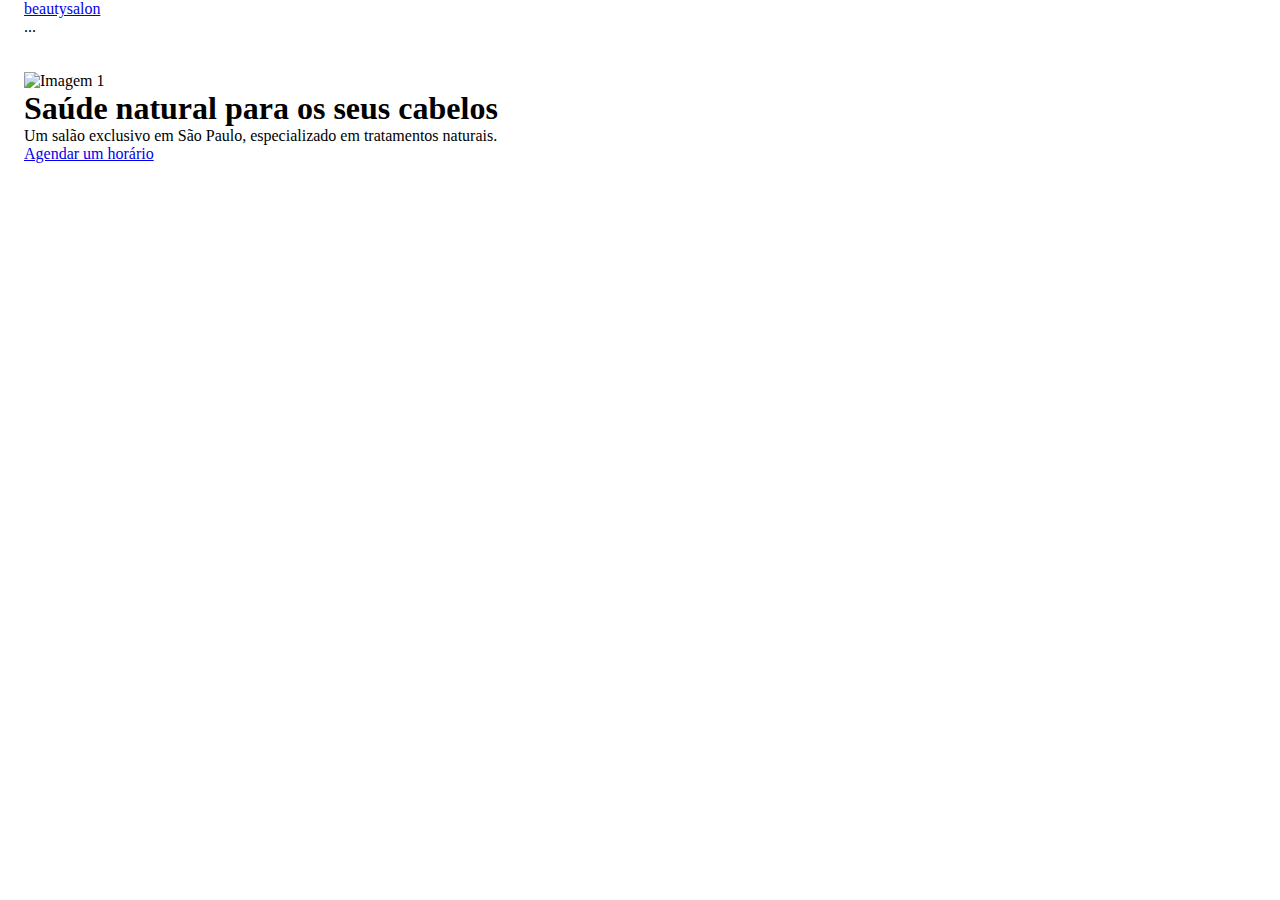
==== index.html @ e2d95078 "Commit inicial" ====
<!DOCTYPE html>
<html lang="en">
  <head>
    <meta charset="UTF-8" />
    <meta http-equiv="X-UA-Compatible" content="IE=edge" />
    <meta name="viewport" content="width=device-width, initial-scale=1.0" />
    <title>OriginSix</title>
    <!-- Styles -->
    <link rel="stylesheet" href="style.css" />
  </head>
  <body>
    <header id="header">
      <nav class="container">
        <a class="logo" href="#">beautysalon</a>
        <div>...</div>
      </nav>
    </header>

    <main>
      <section>
        <div class="container">
          <img
            src="https://images.unsplash.com/photo-1562322140-8baeececf3df?ixid=MnwxMjA3fDB8MHxwaG90by1wYWdlfHx8fGVufDB8fHx8&ixlib=rb-1.2.1&auto=format&fit=crop&w=750&q=80"
            alt="Imagem 1"
          />
          <h1>Saúde natural para os seus cabelos</h1>
          <p>
            Um salão exclusivo em São Paulo, especializado em tratamentos
            naturais.
          </p>
          <a href="#">Agendar um horário</a>
        </div>
      </section>
    </main>
  </body>
</html>
---- style.css ----
/* RESET */
* { 
    margin: 0;
    padding: 0;
    box-sizing: border-box;
}

:root {


}

#header {
    height: 4.5rem;
}

.container {
    width: 90%;
    margin-left: 1.5rem;
    margin-right: 1.5rem;
}
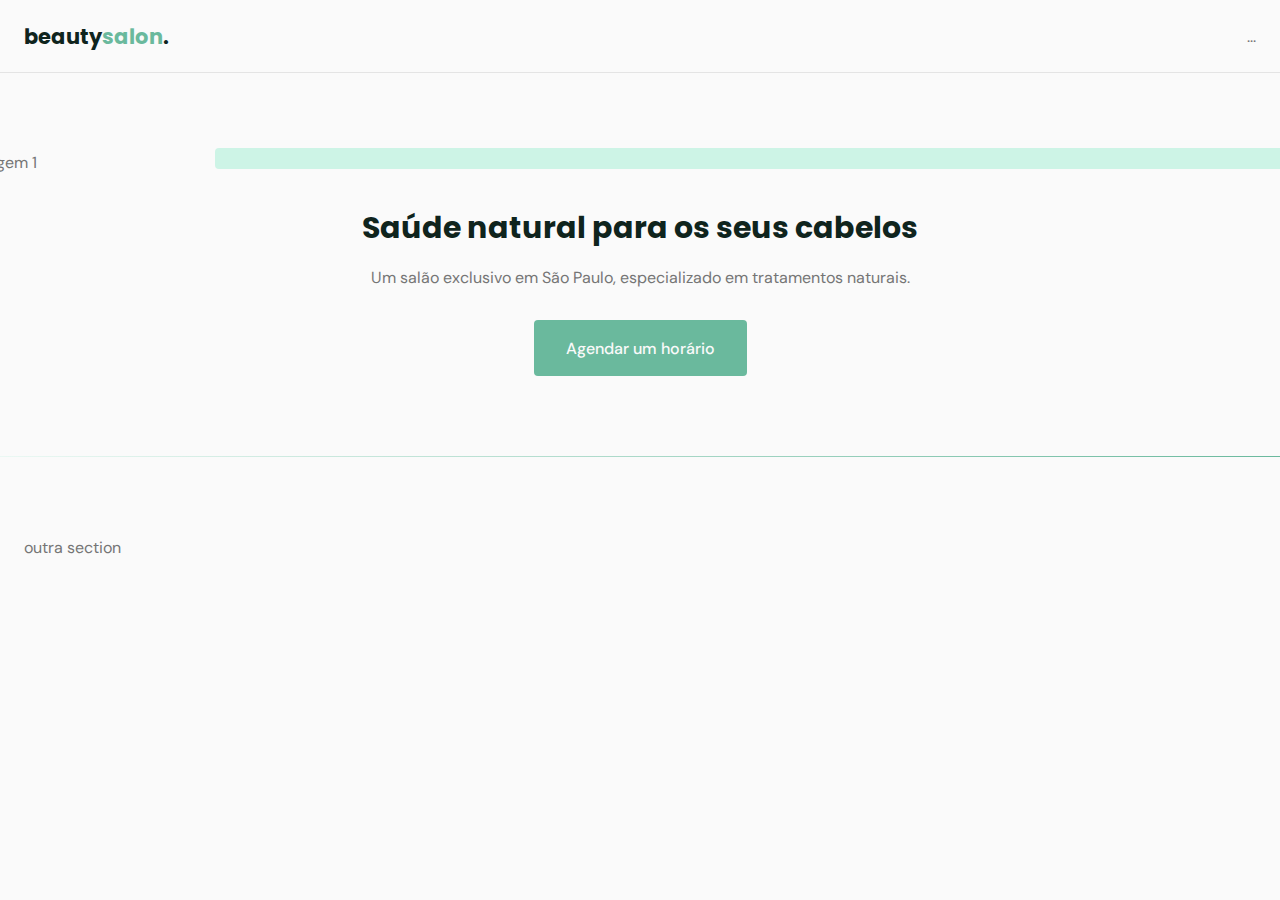
==== commit 40eb9808: "Commit 29/06/2021" ====
--- a/index.html
+++ b/index.html
@@ -7,29 +7,47 @@
     <title>OriginSix</title>
     <!-- Styles -->
     <link rel="stylesheet" href="style.css" />
+
+    <!-- Fonts -->
+    <link rel="preconnect" href="https://fonts.googleapis.com" />
+    <link rel="preconnect" href="https://fonts.gstatic.com" crossorigin />
+    <link
+      href="https://fonts.googleapis.com/css2?family=DM+Sans:wght@400;500;700&family=Poppins:wght@400;500;700&display=swap"
+      rel="stylesheet"
+    />
   </head>
   <body>
     <header id="header">
       <nav class="container">
-        <a class="logo" href="#">beautysalon</a>
-        <div>...</div>
+        <a class="logo" href="#">beauty<span>salon</span>.</a>
+        <div class="menu">...</div>
       </nav>
     </header>
 
     <main>
-      <section>
-        <div class="container">
-          <img
-            src="https://images.unsplash.com/photo-1562322140-8baeececf3df?ixid=MnwxMjA3fDB8MHxwaG90by1wYWdlfHx8fGVufDB8fHx8&ixlib=rb-1.2.1&auto=format&fit=crop&w=750&q=80"
-            alt="Imagem 1"
-          />
-          <h1>Saúde natural para os seus cabelos</h1>
-          <p>
-            Um salão exclusivo em São Paulo, especializado em tratamentos
-            naturais.
-          </p>
-          <a href="#">Agendar um horário</a>
+      <section class="section" id="home">
+        <div class="container grid">
+          <div class="image">
+            <img
+              src="https://images.unsplash.com/photo-1562322140-8baeececf3df?ixid=MnwxMjA3fDB8MHxwaG90by1wYWdlfHx8fGVufDB8fHx8&ixlib=rb-1.2.1&auto=format&fit=crop&w=750&q=80"
+              alt="Imagem 1"
+            />
+          </div>
+          <div class="text">
+            <h1>Saúde natural para os seus cabelos</h1>
+            <p>
+              Um salão exclusivo em São Paulo, especializado em tratamentos
+              naturais.
+            </p>
+            <a class="button" href="#">Agendar um horário</a>
+          </div>
         </div>
+      </section>
+
+      <div class="divider-1"></div>
+
+      <section class="section">
+        <div class="container">outra section</div>
       </section>
     </main>
   </body>
--- a/style.css
+++ b/style.css
@@ -1,21 +1,172 @@
-/* RESET */
+/*==================== RESET ================== */
+
 * { 
     margin: 0;
     padding: 0;
     box-sizing: border-box;
 }
 
+a {
+    text-decoration: none;
+}
+
+img {
+    width: 100%;
+    height: auto;
+}
+
+/*==================== VARIABLES ================== */
 :root {
+    --header-height: 4.5rem;
+    /* colors */
+    --hue: 159;
+    /* HSL color mode */
+    --base-color: hsl(var(--hue) 36% 57%);
+    --base-color-second: hsl(var(--hue) 65% 88%);
+    --base-color-alt: hsl(var(--hue) 57% 53%);
+    --title-color: hsl(var(--hue) 41% 10%);
+    --text-color: hsl(0 0% 46%);
+    --text-color-light: hsl(0 0% 98%);
+    --body-color: hsl(0 0% 98%);
+}
 
+/*==================== BASE ================== */
+body {
+    font: 400 1rem 'DM Sans', Sans-serif;
+    color: var(--text-color);
+    background: var(--body-color);
+    -webkit-font-smoothing: antialiased;
+}
+
+h1 {
+    font: 700 1.875rem 'Poppins', Sans-serif;
+    color: var(--title-color);
+    -webkit-font-smoothing: auto;
+}
+
+.button {
+    background-color: var(--base-color);
+    color: var(--text-color-light);
+    height: 3.5rem;
+    display: inline-flex;
+    align-items: center;
+    padding: 0 2rem;
+    border-radius: .25rem;
+    font: 500 1rem 'DM Sans', sans-serif;
+    transition: background 0.3s;
+}
+
+.button:hover {
+    background: var(--base-color-alt);
+}
+
+.divider-1 {
+    height: 1px;
+    background: linear-gradient(
+        270deg, 
+        hsla(var(--hue), 36%, 57%, 1) 0%, 
+        hsla(var(--hue), 65%, 88%, 0.34) 100%
+    );
+}
+
+
+/*==================== LAYOUT ================== */
+#header {
+    border-bottom: 1px solid #e4e4e4;
+    margin-bottom: 2rem;
+    display: flex;
+
+    
+    position: fixed;
+    top: 0;
+    left: 0;
+    z-index: 100;
+    background-color: var(--body-color);
+    width: 100%;
+}
+
+nav {    
+    height: var(--header-height);
+    display: flex;
+    align-items: center;
+    justify-content: space-between;
+    width: 100%;
+}
+
+.logo {
+    font: 700 1.31rem 'Poppins', Sans-serif;
+    color: var(--title-color);
 
 }
 
-#header {
-    height: 4.5rem;
-}
+.logo span {
+    color: var(--base-color);
+ }
 
 .container {
-    width: 90%;
     margin-left: 1.5rem;
     margin-right: 1.5rem;
 }
+
+.grid {
+    display: grid;
+    gap: 2rem;
+}
+
+.section {
+    padding: 5rem 0;
+}
+
+main {
+    margin-top: var(--header-height);
+}
+
+/*==================== HOME ================== */
+#home {
+    overflow: hidden;
+}
+
+#home .container {
+    margin: 0;
+}
+
+#home .image {
+    position: relative;
+}
+
+#home .image::before{
+    content: '';
+    height: 100%;
+    width: 100%;
+    background: var(--base-color-second);
+    position: absolute;
+    top: -16.8%;
+    left: 16.8%;
+    z-index: 0;
+    
+}
+
+#home .image img{
+    position: relative;
+    right: 2.93rem;
+}
+
+#home .image img,
+#home .image::before{
+    border-radius: 0.25rem;
+}
+
+#home .text {
+    margin-left: 1.5rem;
+    margin-right: 1.5rem;
+    text-align: center;
+}
+
+#home .text h1 {
+    margin-bottom: 1rem;
+}
+
+#home .text p {
+    margin-bottom: 2rem;
+    max-width: 100%;
+}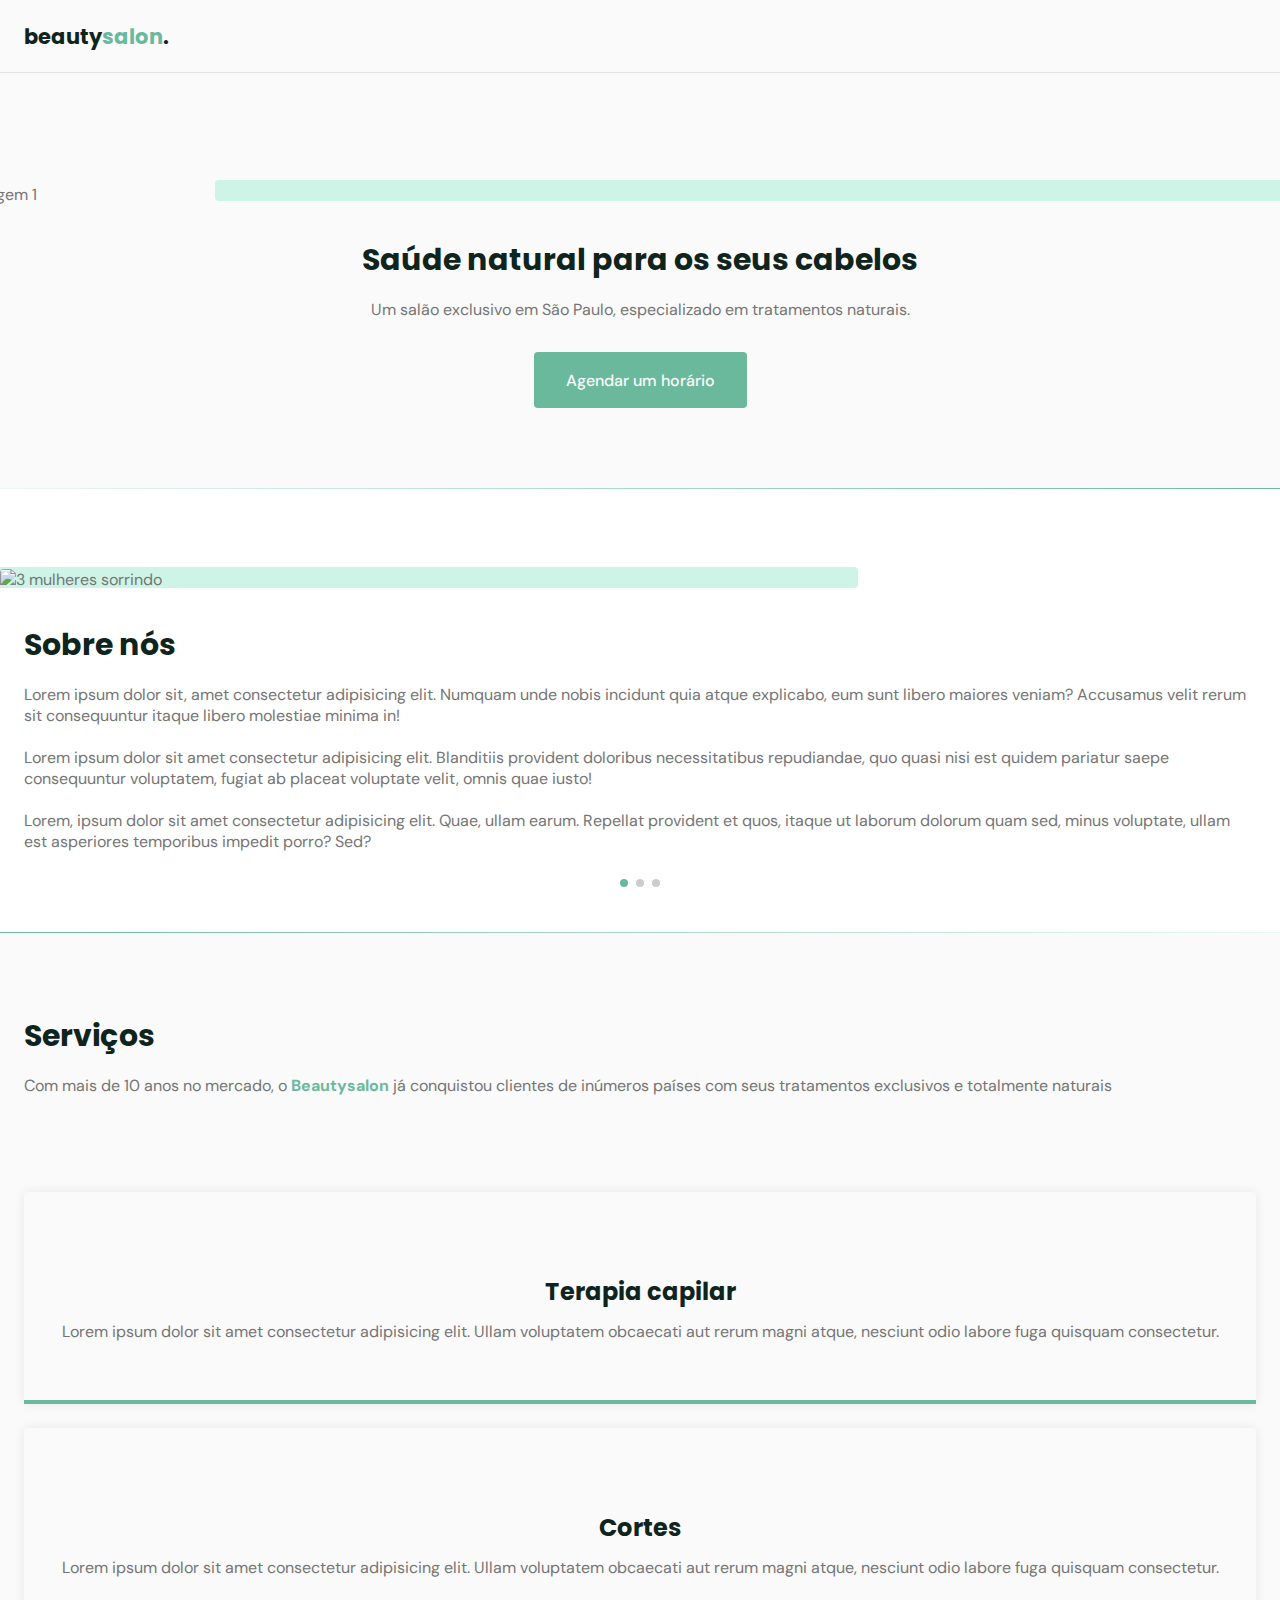
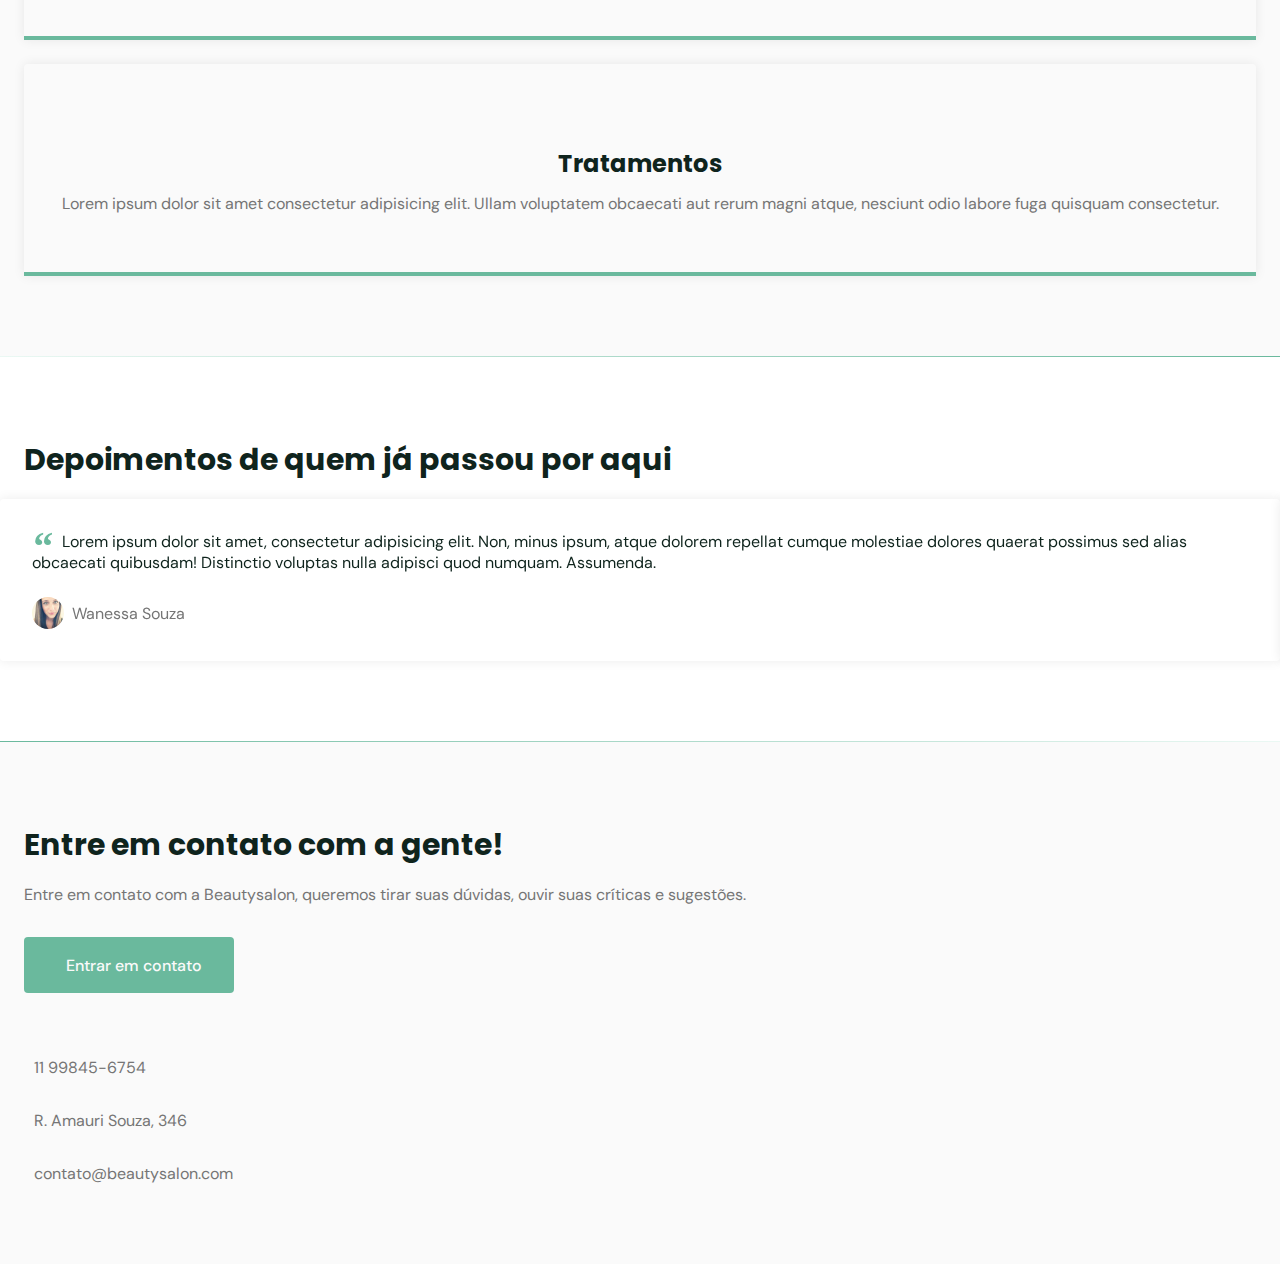
==== commit 9346784d: "Commit 01/072021" ====
--- a/index.html
+++ b/index.html
@@ -1,10 +1,21 @@
 <!DOCTYPE html>
-<html lang="en">
+<html lang="pt_BR">
   <head>
+    <!-- PAGE INFO -->
     <meta charset="UTF-8" />
     <meta http-equiv="X-UA-Compatible" content="IE=edge" />
     <meta name="viewport" content="width=device-width, initial-scale=1.0" />
     <title>OriginSix</title>
+
+    <!-- Icons -->
+    <link rel="stylesheet" href="assests/fonts/style.css" />
+
+    <!-- Swiper -->
+    <link
+      rel="stylesheet"
+      href="https://unpkg.com/swiper/swiper-bundle.min.css"
+    />
+
     <!-- Styles -->
     <link rel="stylesheet" href="style.css" />
 
@@ -20,10 +31,23 @@
     <header id="header">
       <nav class="container">
         <a class="logo" href="#">beauty<span>salon</span>.</a>
-        <div class="menu">...</div>
+        <!-- menu -->
+        <div class="menu">
+          <ul class="grid">
+            <li><a class="title" href="#home">Início</a></li>
+            <li><a class="title" href="#about">Sobre</a></li>
+            <li><a class="title" href="#services">Serviços</a></li>
+            <li><a class="title" href="#testimonials">Depoimentos</a></li>
+            <li><a class="title" href="#contact">Contato</a></li>
+          </ul>
+        </div>
+        <!-- /menu -->
+        <div class="toggle icon-menu"></div>
+        <div class="toggle icon-close"></div>
       </nav>
     </header>
 
+    <!-- HOME -->
     <main>
       <section class="section" id="home">
         <div class="container grid">
@@ -34,7 +58,7 @@
             />
           </div>
           <div class="text">
-            <h1>Saúde natural para os seus cabelos</h1>
+            <h2 class="title">Saúde natural para os seus cabelos</h2>
             <p>
               Um salão exclusivo em São Paulo, especializado em tratamentos
               naturais.
@@ -46,9 +70,195 @@
 
       <div class="divider-1"></div>
 
-      <section class="section">
-        <div class="container">outra section</div>
+      <!-- ABOUT -->
+      <section class="section" id="about">
+        <div class="container grid">
+          <div class="image">
+            <img
+              src="https://images.unsplash.com/photo-1559599101-f09722fb4948?ixid=MnwxMjA3fDB8MHxzZWFyY2h8Mnx8aGFpcmRyZXNzZXJ8ZW58MHx8MHx8&ixlib=rb-1.2.1&auto=format&fit=crop&w=500&q=60"
+              alt="3 mulheres sorrindo"
+            />
+          </div>
+          <div class="text">
+            <h2 class="title">Sobre nós</h2>
+            <p>
+              Lorem ipsum dolor sit, amet consectetur adipisicing elit. Numquam
+              unde nobis incidunt quia atque explicabo, eum sunt libero maiores
+              veniam? Accusamus velit rerum sit consequuntur itaque libero
+              molestiae minima in!
+            </p>
+            <br />
+            <p>
+              Lorem ipsum dolor sit amet consectetur adipisicing elit.
+              Blanditiis provident doloribus necessitatibus repudiandae, quo
+              quasi nisi est quidem pariatur saepe consequuntur voluptatem,
+              fugiat ab placeat voluptate velit, omnis quae iusto!
+            </p>
+            <br />
+            <p>
+              Lorem, ipsum dolor sit amet consectetur adipisicing elit. Quae,
+              ullam earum. Repellat provident et quos, itaque ut laborum dolorum
+              quam sed, minus voluptate, ullam est asperiores temporibus impedit
+              porro? Sed?
+            </p>
+          </div>
+        </div>
+      </section>
+
+      <div class="divider-2"></div>
+
+      <!-- SERVICES -->
+      <section class="section" id="services">
+        <div class="container grid">
+          <header>
+            <h2 class="title">Serviços</h2>
+            <p>
+              Com mais de 10 anos no mercado, o <strong>Beautysalon</strong> já
+              conquistou clientes de inúmeros países com seus tratamentos
+              exclusivos e totalmente naturais
+            </p>
+          </header>
+          <div class="cards grid">
+            <div class="card">
+              <i class="icon-woman-hair"></i>
+              <h3 class="title">Terapia capilar</h3>
+              <p>
+                Lorem ipsum dolor sit amet consectetur adipisicing elit. Ullam
+                voluptatem obcaecati aut rerum magni atque, nesciunt odio labore
+                fuga quisquam consectetur.
+              </p>
+            </div>
+            <div class="card">
+              <i class="icon-trim"></i>
+              <h3 class="title">Cortes</h3>
+              <p>
+                Lorem ipsum dolor sit amet consectetur adipisicing elit. Ullam
+                voluptatem obcaecati aut rerum magni atque, nesciunt odio labore
+                fuga quisquam consectetur.
+              </p>
+            </div>
+            <div class="card">
+              <i class="icon-cosmetic"></i>
+              <h3 class="title">Tratamentos</h3>
+              <p>
+                Lorem ipsum dolor sit amet consectetur adipisicing elit. Ullam
+                voluptatem obcaecati aut rerum magni atque, nesciunt odio labore
+                fuga quisquam consectetur.
+              </p>
+            </div>
+          </div>
+        </div>
+      </section>
+
+      <div class="divider-1"></div>
+
+      <!-- TESTIMONIALS -->
+      <section class="section" id="testimonials">
+        <div class="container">
+          <header>
+            <h2 class="title">Depoimentos de quem já passou por aqui</h2>
+          </header>
+
+          <div class="testimonials swiper-container">
+            <div class="swiper-wrapper">
+              <div class="testimonial swiper-slide">
+                <blockquote>
+                  <p>
+                    <span>&ldquo;</span>Lorem ipsum dolor sit amet, consectetur
+                    adipisicing elit. Non, minus ipsum, atque dolorem repellat
+                    cumque molestiae dolores quaerat possimus sed alias
+                    obcaecati quibusdam! Distinctio voluptas nulla adipisci quod
+                    numquam. Assumenda.
+                  </p>
+                  <cite>
+                    <img
+                      src="assests/fotos/10.jpg"
+                      alt="Foto de Wanessa Souza"
+                    />
+                    Wanessa Souza
+                  </cite>
+                </blockquote>
+              </div>
+
+              <div class="testimonial swiper-slide">
+                <blockquote>
+                  <p>
+                    <span>&ldquo;</span>Lorem ipsum dolor sit amet, consectetur
+                    adipisicing elit. Non, minus ipsum, atque dolorem repellat
+                    cumque molestiae dolores quaerat possimus sed alias
+                    obcaecati quibusdam! Distinctio voluptas nulla adipisci quod
+                    numquam. Assumenda.
+                  </p>
+                  <cite>
+                    <img
+                      src="assests/fotos/2.jpg"
+                      alt="Foto de Franciele Venega"
+                    />
+                    Franciele Venega
+                  </cite>
+                </blockquote>
+              </div>
+
+              <div class="testimonial swiper-slide">
+                <blockquote>
+                  <p>
+                    <span>&ldquo;</span>Lorem ipsum dolor sit amet, consectetur
+                    adipisicing elit. Non, minus ipsum, atque dolorem repellat
+                    cumque molestiae dolores quaerat possimus sed alias
+                    obcaecati quibusdam! Distinctio voluptas nulla adipisci quod
+                    numquam. Assumenda.
+                  </p>
+                  <cite>
+                    <img
+                      src="assests/fotos/33.jpg"
+                      alt="Foto de Valeska Fabris"
+                    />
+                    Valeska Fabris
+                  </cite>
+                </blockquote>
+              </div>
+            </div>
+            <div class="swiper-pagination"></div>
+          </div>
+        </div>
+      </section>
+
+      <div class="divider-2"></div>
+
+      <!-- CONTACTS -->
+      <section class="section" id="contact">
+        <div class="container grid">
+          <div class="text">
+            <h2 class="title">Entre em contato com a gente!</h2>
+            <p>
+              Entre em contato com a Beautysalon, queremos tirar suas dúvidas,
+              ouvir suas críticas e sugestões.
+            </p>
+            <a
+              href="https://api.whatsapp.com/send?phone=+5511998456754&text=Oi! Gostaria de agendar um horário"
+              class="button"
+              target="_blank"
+              ><i class="icon-whatsapp"></i> Entrar em contato</a
+            >
+          </div>
+
+          <div class="links">
+            <ul class="grid">
+              <li><i class="icon-phone"></i> 11 99845-6754</li>
+              <li><i class="icon-map-pin"></i>R. Amauri Souza, 346</li>
+              <li><i class="icon-mail"></i>contato@beautysalon.com</li>
+            </ul>
+          </div>
+        </div>
       </section>
     </main>
+    <!-- Swiper -->
+    <script src="https://unpkg.com/swiper/swiper-bundle.min.js"></script>
+
+    <!-- scrollReveal -->
+    <script src="https://unpkg.com/scrollreveal"></script>
+
+    <!-- main.js -->
+    <script src="main.js"></script>
   </body>
 </html>
--- a/style.css
+++ b/style.css
@@ -4,6 +4,10 @@
     margin: 0;
     padding: 0;
     box-sizing: border-box;
+}
+
+ul {
+    list-style: none;
 }
 
 a {
@@ -31,6 +35,10 @@
 }
 
 /*==================== BASE ================== */
+html {
+    scroll-behavior: smooth;
+}
+
 body {
     font: 400 1rem 'DM Sans', Sans-serif;
     color: var(--text-color);
@@ -38,7 +46,7 @@
     -webkit-font-smoothing: antialiased;
 }
 
-h1 {
+.title {
     font: 700 1.875rem 'Poppins', Sans-serif;
     color: var(--title-color);
     -webkit-font-smoothing: auto;
@@ -64,13 +72,47 @@
     height: 1px;
     background: linear-gradient(
         270deg, 
-        hsla(var(--hue), 36%, 57%, 1) 0%, 
-        hsla(var(--hue), 65%, 88%, 0.34) 100%
+        hsla(var(--hue), 36%, 57%, 1) , 
+        hsla(var(--hue), 65%, 88%, 0.34) 
     );
 }
 
+.divider-2 {
+    height: 1px;
+    background: linear-gradient(
+        270deg, 
+        hsla(var(--hue), 65%, 88%, 0.34),
+        hsla(var(--hue), 36%, 57%, 1) 
+    );
+}
 
 /*==================== LAYOUT ================== */
+.container {
+    margin-left: 1.5rem;
+    margin-right: 1.5rem;
+}
+
+.grid {
+    display: grid;
+    gap: 2rem;
+}
+
+.section {
+    padding: 5rem 0;
+}
+
+.section .title {
+    margin-bottom: 1rem;
+}
+
+.section header {
+    margin-bottom: 4rem;
+}
+
+.section header strong {
+    color: var(--base-color);
+}
+
 #header {
     border-bottom: 1px solid #e4e4e4;
     margin-bottom: 2rem;
@@ -85,6 +127,26 @@
     width: 100%;
 }
 
+#header.scroll {
+    box-shadow: 0px 0px 12px rgba(0, 0, 0, 0.2);
+}
+
+main {
+    margin-top: calc(var(--header-height) + 2rem);
+}
+
+/*==================== LOGO ================== */
+.logo {
+    font: 700 1.31rem 'Poppins', Sans-serif;
+    color: var(--title-color);
+
+}
+
+.logo span {
+    color: var(--base-color);
+ }
+
+/*==================== NAVIGATION ================== */
 nav {    
     height: var(--header-height);
     display: flex;
@@ -93,33 +155,96 @@
     width: 100%;
 }
 
-.logo {
-    font: 700 1.31rem 'Poppins', Sans-serif;
-    color: var(--title-color);
-
-}
-
-.logo span {
-    color: var(--base-color);
- }
-
-.container {
-    margin-left: 1.5rem;
-    margin-right: 1.5rem;
-}
-
-.grid {
+nav ul li {
+    text-align: center;
+}
+
+nav ul li a {
+    transition: color 0.2s;
+    position: relative;
+}
+
+nav ul li a:hover {
+    color: var(--base-color);
+}
+
+nav ul li a::after {
+    content: "";
+    width: 0%;
+    height: 2px;
+    background: var(--base-color);
+
+    position: absolute;
+    left: 0;
+    bottom: -1.5rem;
+
+    transition: width 0.2s;
+}
+
+nav ul li a:hover::after {
+    width: 100%;
+}
+
+nav .menu {
+    opacity: 0;
+    visibility: hidden;
+    top: -20rem;
+    transition: 0.2s;
+}
+
+nav .menu ul {
+    display: none;
+}
+
+/* Mostrar menu */
+nav.show .menu {
+    opacity: 1;
+    visibility: visible;
+
+    background: var(--body-color);
+
+    height: 100vh;
+    width: 100vw;
+
+    position: fixed;
+    top: 0;
+    left: 0;
+
     display: grid;
-    gap: 2rem;
-}
-
-.section {
-    padding: 5rem 0;
-}
-
-main {
-    margin-top: var(--header-height);
-}
+    place-content: center;
+}
+
+nav.show .menu ul {
+    display: grid;
+}
+
+nav.show ul.grid {
+    gap: 4rem;
+}
+/*==================== TOGGLE MENU ================== */
+.toggle {
+    color: var(--base-color);
+    font-size: 1.5rem;
+    cursor: pointer;
+}
+
+nav .icon-close {
+    visibility: hidden;
+    opacity: 0;
+
+    position: absolute;
+    top: -1.5rem;
+    right: 1.5rem;
+    
+    transition: 0.2s;
+}
+
+nav.show div.icon-close {
+    visibility: visible;
+    opacity: 1;
+    top: 1.5rem;
+}
+
 
 /*==================== HOME ================== */
 #home {
@@ -169,4 +294,161 @@
 #home .text p {
     margin-bottom: 2rem;
     max-width: 100%;
-}+}
+
+/*==================== ABOUT ================== */
+#about {
+    background: white;
+}
+
+#about .container {
+    margin: 0;
+}
+
+#about .image {
+    position: relative;
+}
+
+#about .image::before{
+    content: '';
+    height: 100%;
+    width: 100%;
+    background: var(--base-color-second);
+    position: absolute;
+    top: -8.3%;
+    left: -33%;
+    z-index: 0;
+    
+}
+
+#about .image img{
+    position: relative;
+    
+}
+
+#about .image img,
+#about .image::before{
+    border-radius: 0.25rem;
+}
+
+#about .text {
+    margin-left: 1.5rem;
+    margin-right: 1.5rem;  
+}
+
+/*==================== Services ================== */
+.cards.grid {
+    gap: 1.5rem;
+}
+
+.card {
+    padding: 3.625rem 2rem;
+    box-shadow: 0px 0px 12px rgba(0, 0, 0, 0.08);
+    border-bottom: .25rem solid var(--base-color);
+    border-radius: .25rem .25rem 0 0;
+    text-align: center;
+}
+
+.card i {
+    display: block;
+    margin-bottom: 1.5rem;
+    font-size: 5rem;
+    color: var(--base-color);
+
+}
+
+.card .title {
+    font-size: 1.5rem;
+    margin-bottom: .75rem;
+}
+
+/*==================== Testimonials ================== */
+#testimonials {
+    background: white;
+}
+
+#testimonials .container {
+    margin-left: 0;
+    margin-right: 0;
+}
+
+#testimonials header {
+    margin-left: 1.5rem;
+    margin-right: 1.5rem;
+    margin-bottom: 0;
+}
+
+#testimonials blockquote {
+    padding: 2rem;
+    box-shadow: 0px 0px 12px rgba(0, 0, 0, 0.08);
+    border-radius: .25rem;
+}
+
+#testimonials blockquote p {
+    position: relative;
+    text-indent: 1.875rem;
+    margin-bottom: 1.5rem;
+    color: var(--title-color);
+}
+
+#testimonials blockquote p span {
+    font: 700 2.5rem serif;
+
+    position: absolute;
+    top: -0.5rem;
+    left: -1.8rem;
+    color: var(--base-color);
+}
+
+#testimonials cite {
+    display: flex;
+    align-items: center;
+    font-style: normal;
+}
+
+#testimonials cite img {
+    width: 2rem;
+    height: 2rem;
+    object-fit: cover;
+    clip-path: circle();
+    margin-right: .5rem;
+}
+
+/* swiper */
+.swipe-slide {
+    height: auto;
+    padding: 4rem 1rem;
+}
+
+.swiper-pagination-bullet-active {
+    background: var(--base-color);
+}
+
+/*==================== CONTACT ================== */
+#contact .grid{
+    gap: 4rem;
+}
+
+#contact .text p {
+    margin-bottom: 2rem;
+}
+
+#contact .button i,
+#contact ul li i {
+    font-size: 1.5rem;
+    margin-right: .625rem;
+}
+
+#contact ul.grid {
+    gap: 2rem;
+}
+
+#contact ul li {
+    display: flex;
+    align-items: center;
+}
+
+#contact ul li i {
+    color: var(--base-color);
+}
+
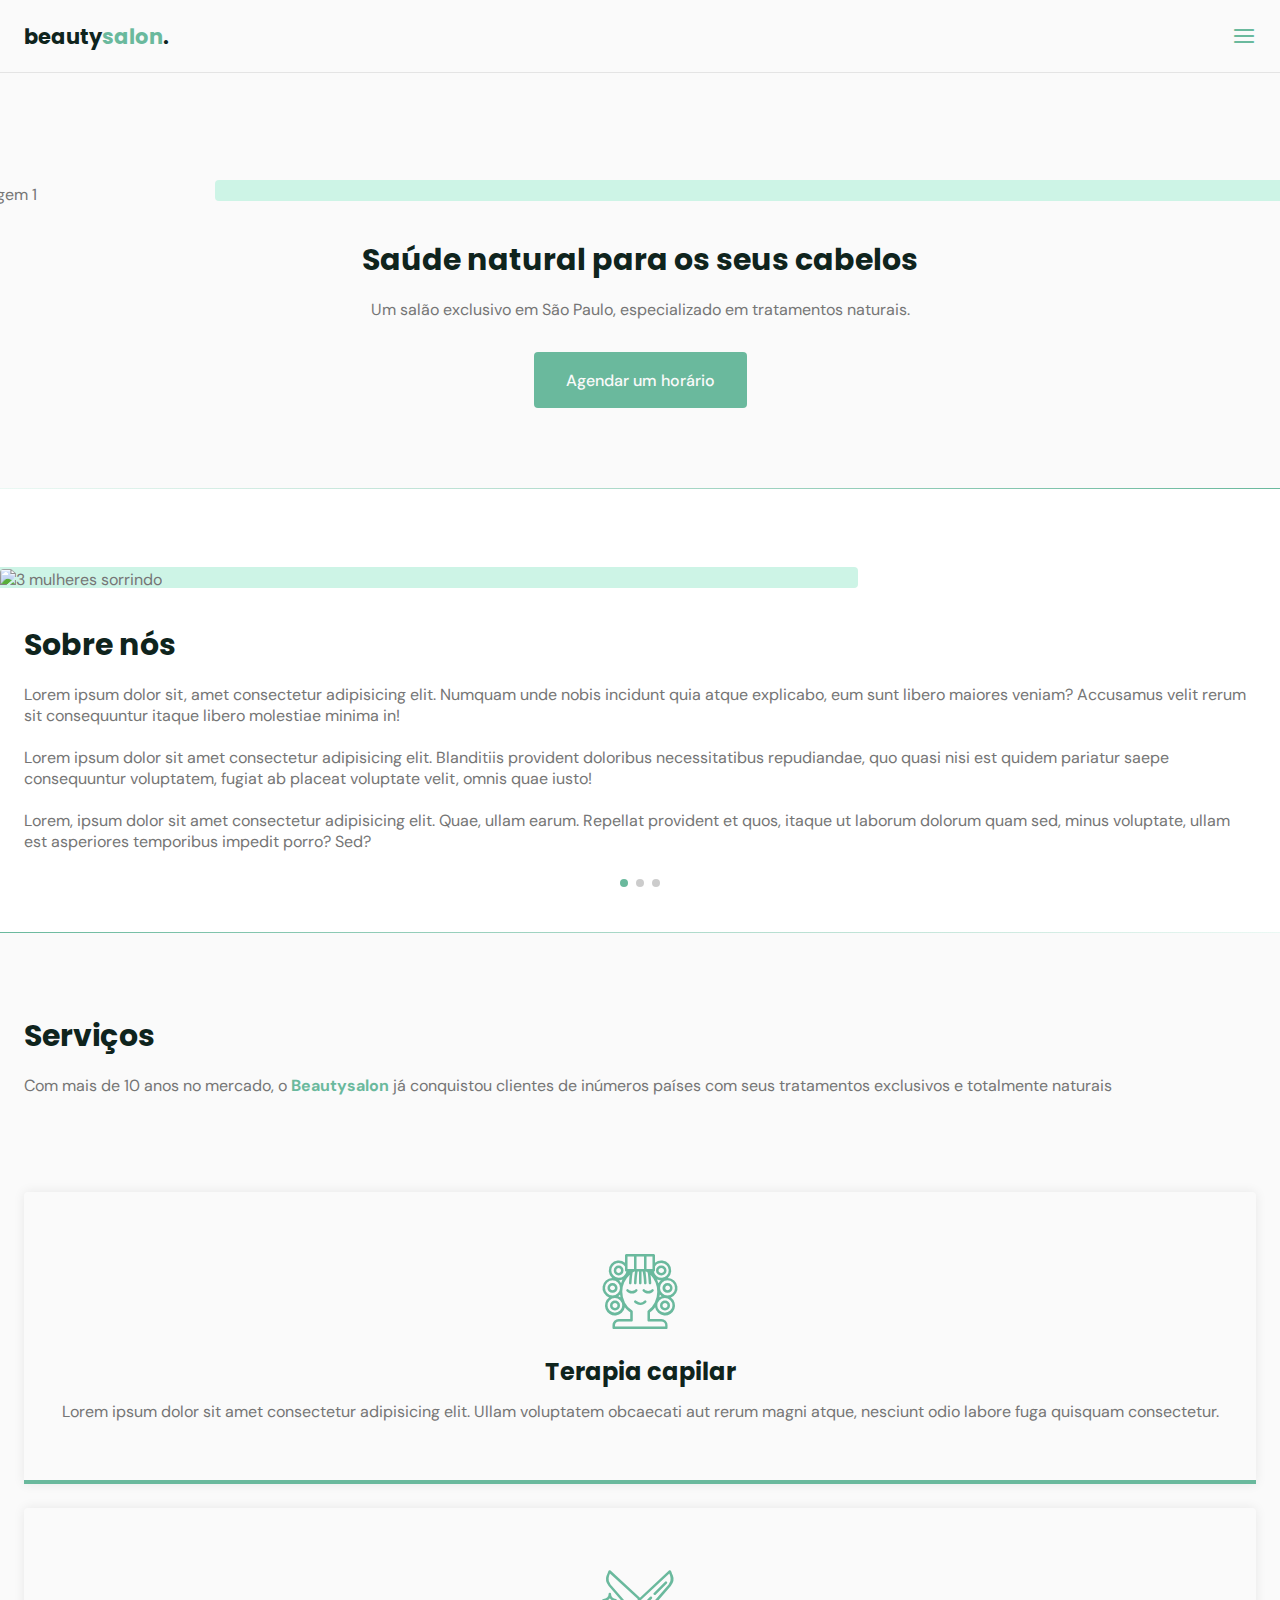
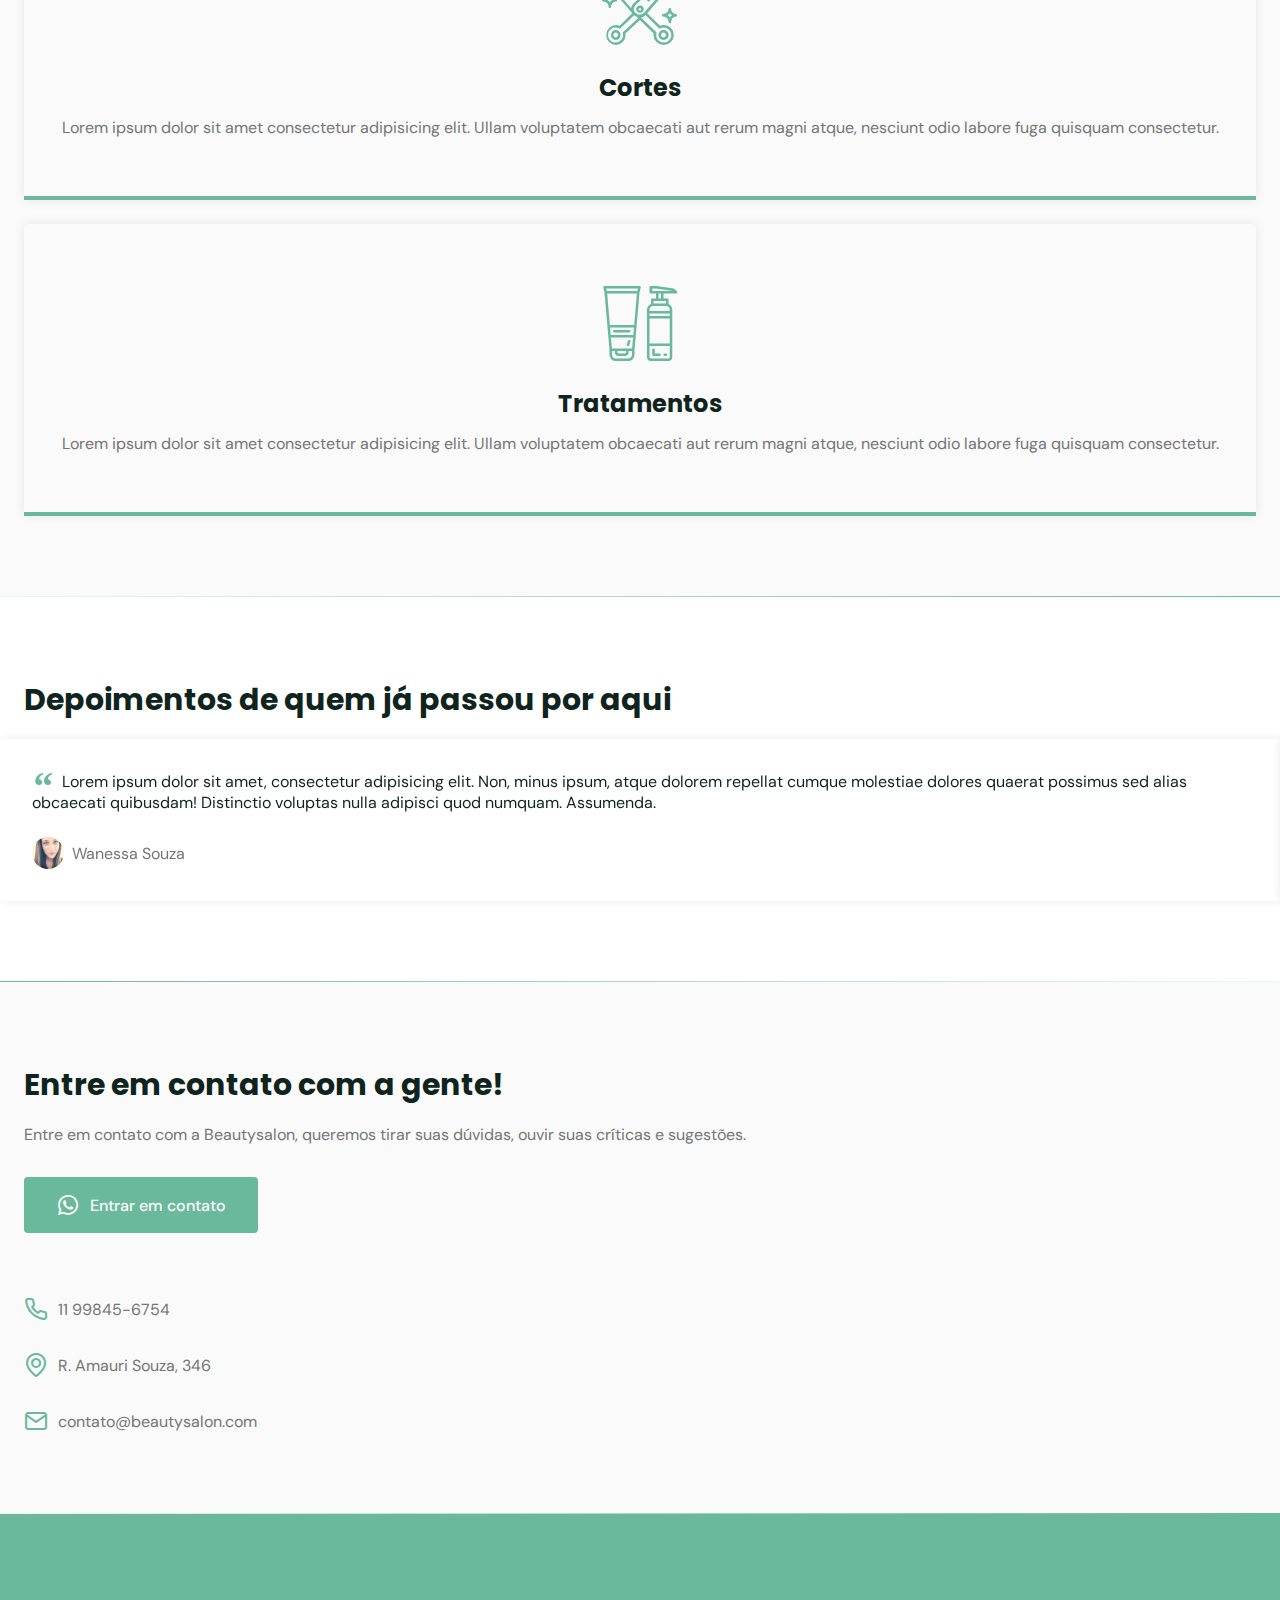
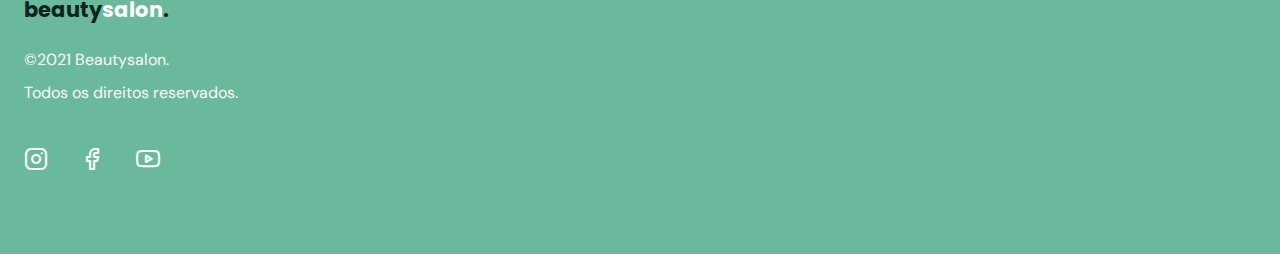
==== commit 481eeb94: "Commit 01/072021" ====
--- a/index.html
+++ b/index.html
@@ -251,7 +251,31 @@
           </div>
         </div>
       </section>
+
+      <div class="divider-1"></div>
     </main>
+
+    <!-- FOOTER -->
+    <footer class="section">
+      <div class="container grid">
+        <div class="brand">
+          <a class="logo logo-alt" href="#home">beauty<span>salon</span>.</a>
+          <p>©2021 Beautysalon.</p>
+          <p>Todos os direitos reservados.</p>
+        </div>
+
+        <div class="social">
+          <a href="https://www.instagram.com" target="_blank"
+            ><i class="icon-instagram"></i></a
+          ><a href="https://www.facebook.com" target="_blank"
+            ><i class="icon icon-facebook"></i></a
+          ><a href="https://www.youtube.com" target="_blank"
+            ><i class="icon-youtube"></i
+          ></a>
+        </div>
+      </div>
+    </footer>
+    <a href="#home" class="back-to-top"><i class="icon-arrow-up"></i></a>
     <!-- Swiper -->
     <script src="https://unpkg.com/swiper/swiper-bundle.min.js"></script>
 
--- a/assests/fonts/style.css
+++ b/assests/fonts/style.css
@@ -0,0 +1,66 @@
+@font-face {
+  font-family: 'icomoon';
+  src:  url('fonts/icomoon.eot?cfu8h9');
+  src:  url('fonts/icomoon.eot?cfu8h9#iefix') format('embedded-opentype'),
+    url('fonts/icomoon.ttf?cfu8h9') format('truetype'),
+    url('fonts/icomoon.woff?cfu8h9') format('woff'),
+    url('fonts/icomoon.svg?cfu8h9#icomoon') format('svg');
+  font-weight: normal;
+  font-style: normal;
+  font-display: block;
+}
+
+[class^="icon-"], [class*=" icon-"] {
+  /* use !important to prevent issues with browser extensions that change fonts */
+  font-family: 'icomoon' !important;
+  speak: never;
+  font-style: normal;
+  font-weight: normal;
+  font-variant: normal;
+  text-transform: none;
+  line-height: 1;
+
+  /* Better Font Rendering =========== */
+  -webkit-font-smoothing: antialiased;
+  -moz-osx-font-smoothing: grayscale;
+}
+
+.icon-arrow-up:before {
+  content: "\e90c";
+}
+.icon-phone:before {
+  content: "\e900";
+}
+.icon-close:before {
+  content: "\e901";
+}
+.icon-cosmetic:before {
+  content: "\e902";
+}
+.icon-facebook:before {
+  content: "\e903";
+}
+.icon-instagram:before {
+  content: "\e904";
+}
+.icon-mail:before {
+  content: "\e905";
+}
+.icon-map-pin:before {
+  content: "\e906";
+}
+.icon-menu:before {
+  content: "\e907";
+}
+.icon-trim:before {
+  content: "\e908";
+}
+.icon-whatsapp:before {
+  content: "\e909";
+}
+.icon-woman-hair:before {
+  content: "\e90a";
+}
+.icon-youtube:before {
+  content: "\e90b";
+}
--- a/style.css
+++ b/style.css
@@ -146,6 +146,10 @@
     color: var(--base-color);
  }
 
+ .logo-alt span {
+     color: var(--body-color);
+ }
+
 /*==================== NAVIGATION ================== */
 nav {    
     height: var(--header-height);
@@ -452,3 +456,64 @@
     color: var(--base-color);
 }
 
+/*==================== FOOTER ================== */
+footer {
+    background: var(--base-color);
+
+}
+
+footer .logo {
+    display: inline-block;
+    margin-bottom: 1.5rem;
+}
+
+footer .brand p {
+    color: var(--text-color-light);
+    margin-bottom: .75rem;
+}
+
+footer i{
+    font-size: 1.5rem;
+    color: var(--text-color-light);
+}
+
+footer .social a {
+    margin-right: 2rem;
+    transition: .3s;
+    display: inline-block;
+}
+
+footer .social a:hover {
+    transform: translateY(-8px);
+}
+
+/*==================== back to top ================== */
+.back-to-top {
+    background: var(--base-color);
+    color: var(--text-color-light);
+
+    position: fixed;
+    right: 1rem;
+    bottom: 1rem;
+
+    padding: .5rem;
+    clip-path: circle();
+
+    font-size: 1.5rem;
+    line-height: 0;
+
+    visibility: hidden;
+    opacity: 0;
+
+    transition: 0.3s;
+    transform: translateY(100%);
+}
+
+.back-to-top.show {
+    visibility: visible;
+    opacity: 1;
+    transform: translateY(0);
+}
+
+/*==================== Responsivo ================== */
+
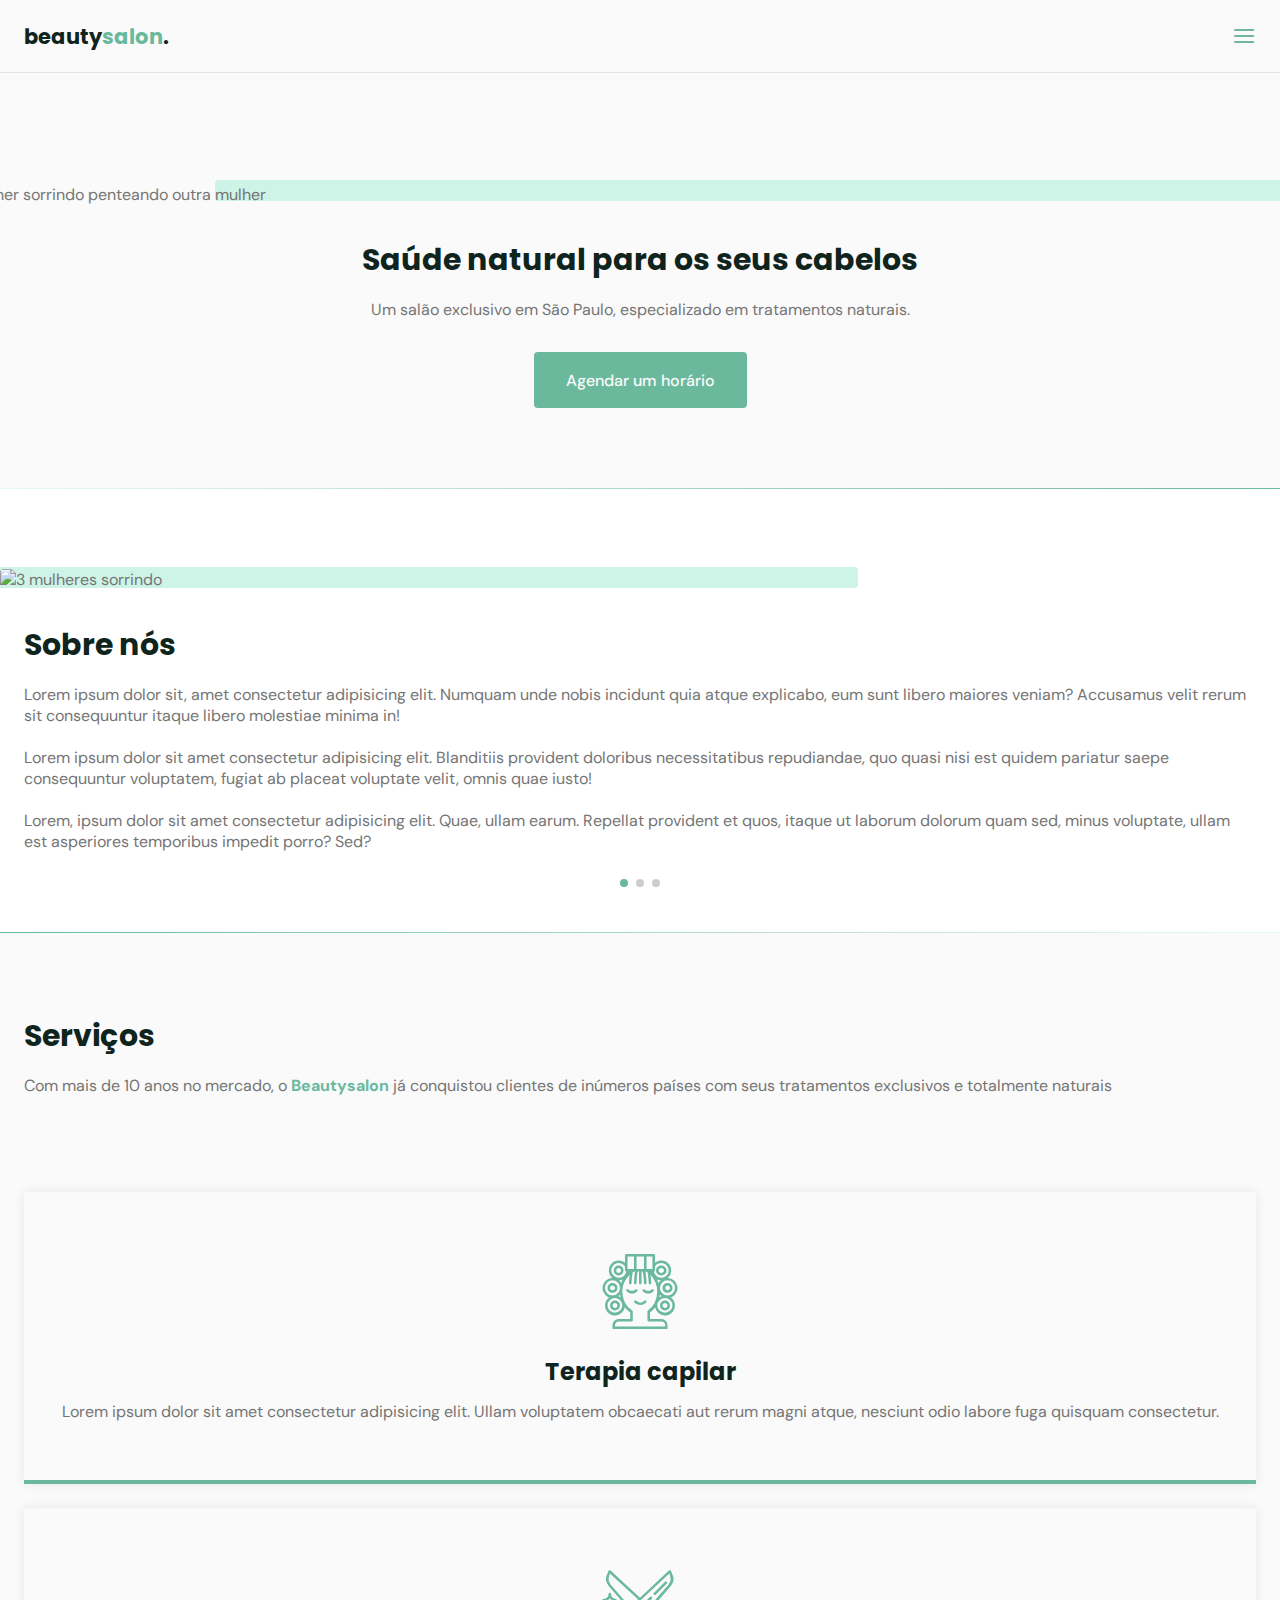
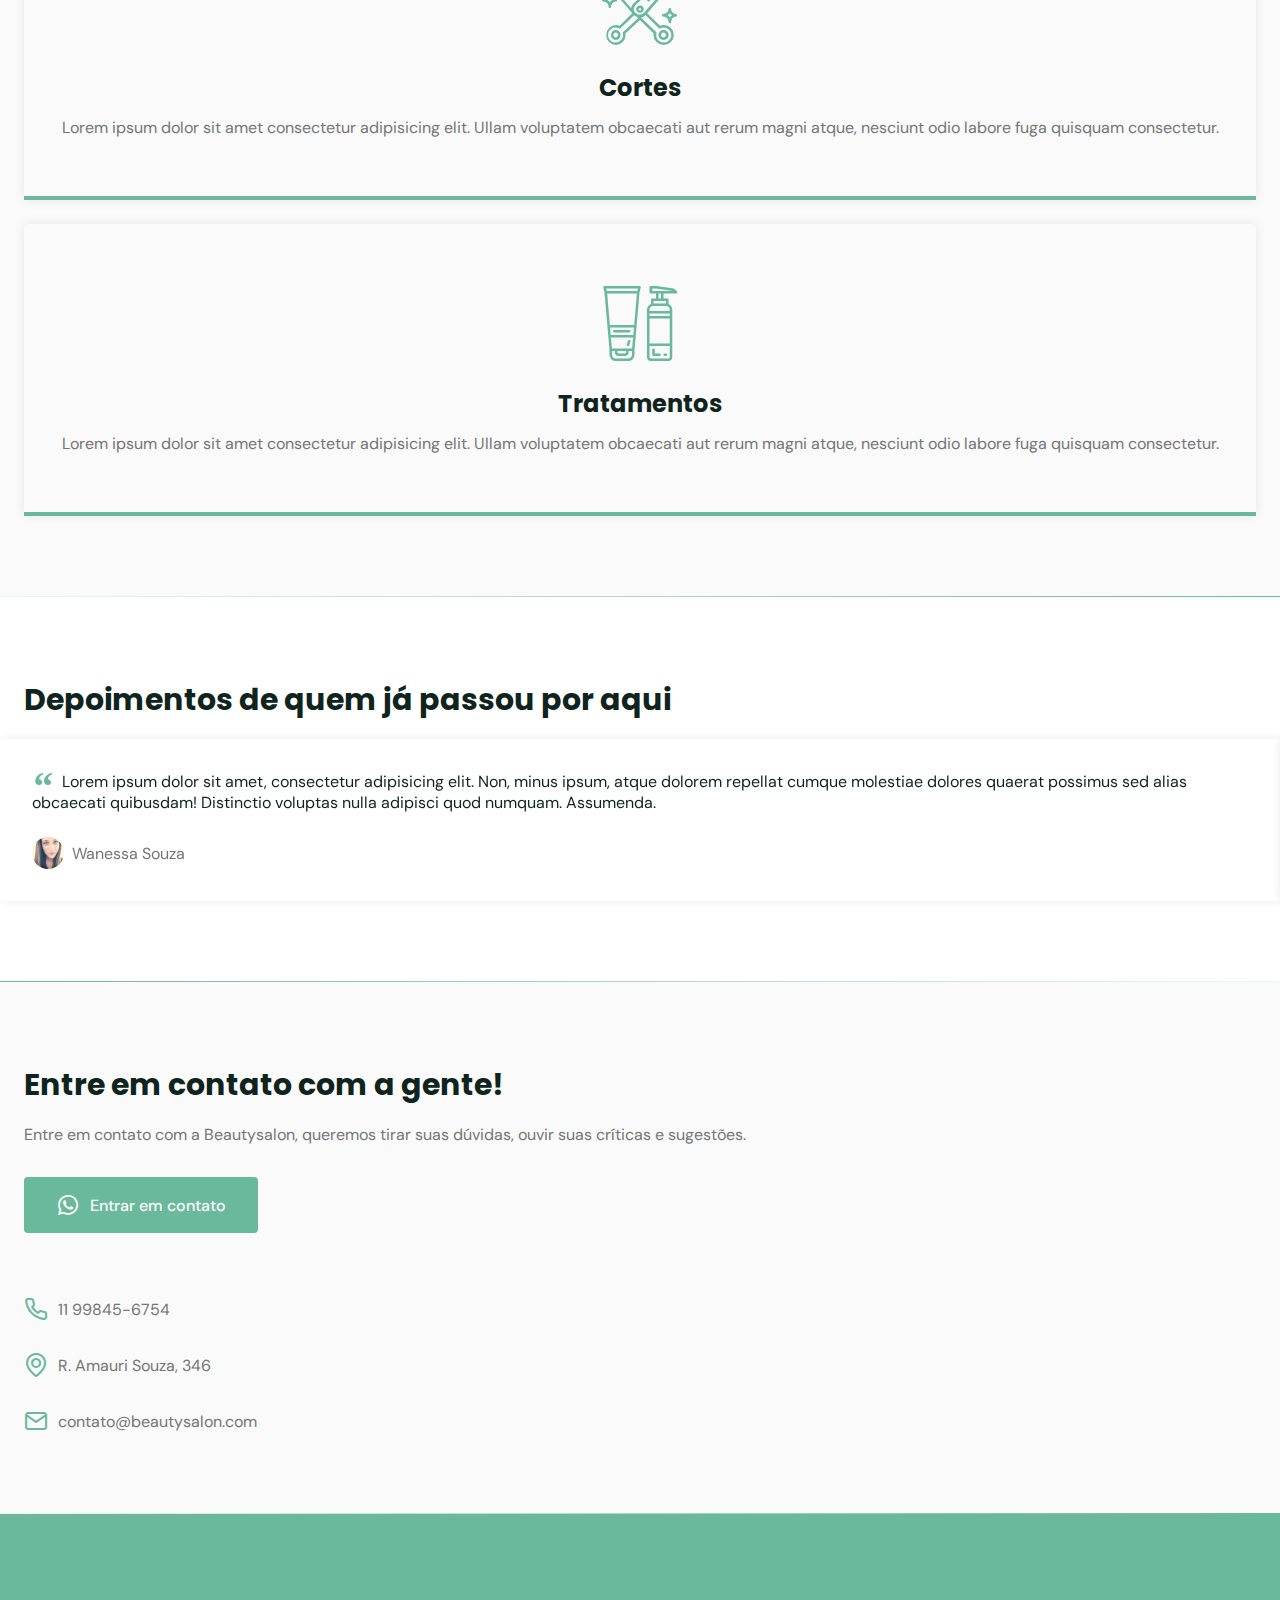
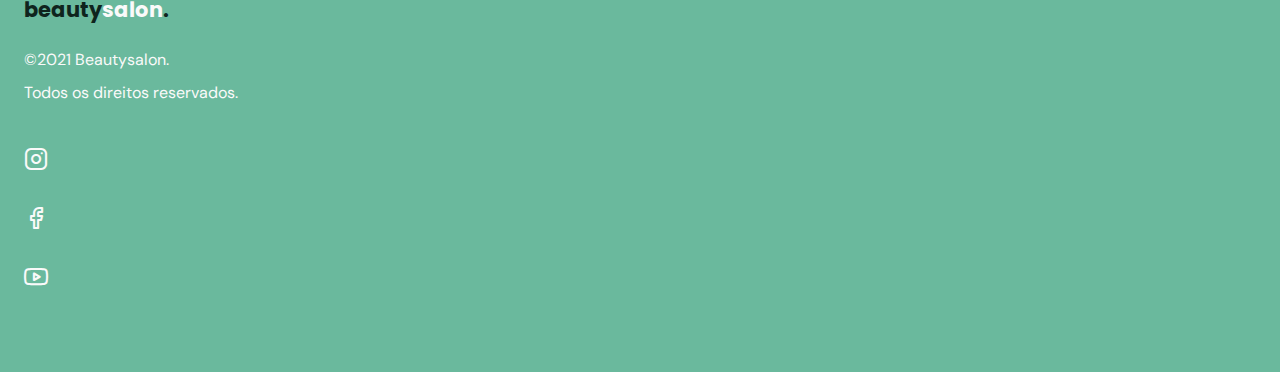
==== commit e65228fb: "Update index.html" ====
--- a/index.html
+++ b/index.html
@@ -5,7 +5,7 @@
     <meta charset="UTF-8" />
     <meta http-equiv="X-UA-Compatible" content="IE=edge" />
     <meta name="viewport" content="width=device-width, initial-scale=1.0" />
-    <title>OriginSix</title>
+    <title>beutysalon</title>
 
     <!-- Icons -->
     <link rel="stylesheet" href="assests/fonts/style.css" />
@@ -47,14 +47,14 @@
       </nav>
     </header>
 
-    <!-- HOME -->
     <main>
+      <!-- HOME -->
       <section class="section" id="home">
         <div class="container grid">
           <div class="image">
             <img
-              src="https://images.unsplash.com/photo-1562322140-8baeececf3df?ixid=MnwxMjA3fDB8MHxwaG90by1wYWdlfHx8fGVufDB8fHx8&ixlib=rb-1.2.1&auto=format&fit=crop&w=750&q=80"
-              alt="Imagem 1"
+              src="https://images.unsplash.com/photo-1562322140-8baeececf3df?ixid=MnwxMjA3fDB8MHxzZWFyY2h8MXx8aGFpcmRyZXNzZXJ8ZW58MHx8MHx8&ixlib=rb-1.2.1&auto=format&fit=crop&w=500&q=60"
+              alt="Mulher sorrindo penteando outra mulher"
             />
           </div>
           <div class="text">
@@ -112,7 +112,7 @@
         <div class="container grid">
           <header>
             <h2 class="title">Serviços</h2>
-            <p>
+            <p class="subtitle">
               Com mais de 10 anos no mercado, o <strong>Beautysalon</strong> já
               conquistou clientes de inúmeros países com seus tratamentos
               exclusivos e totalmente naturais
@@ -264,7 +264,7 @@
           <p>Todos os direitos reservados.</p>
         </div>
 
-        <div class="social">
+        <div class="social grid">
           <a href="https://www.instagram.com" target="_blank"
             ><i class="icon-instagram"></i></a
           ><a href="https://www.facebook.com" target="_blank"
@@ -275,7 +275,9 @@
         </div>
       </div>
     </footer>
+
     <a href="#home" class="back-to-top"><i class="icon-arrow-up"></i></a>
+
     <!-- Swiper -->
     <script src="https://unpkg.com/swiper/swiper-bundle.min.js"></script>
 
